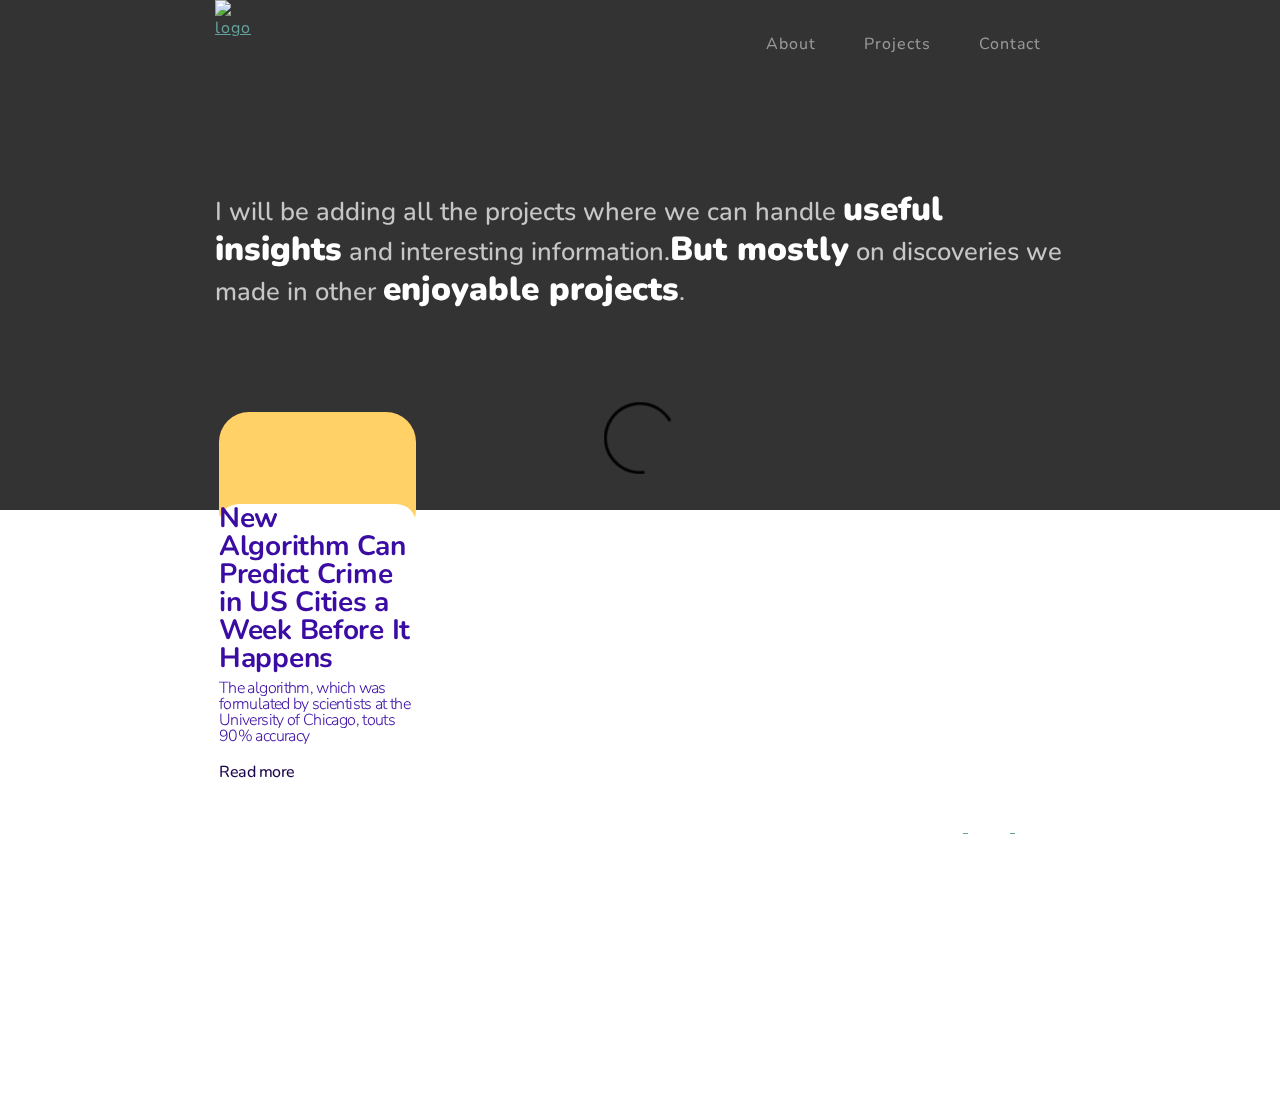
==== projects.html @ 94b62628 "finish the portfolio site, for several case, now we need to work in the template" ====
<!DOCTYPE html>
<html lang="en">
    <head>
        <meta charset="utf-8" />
        <meta name="viewport" content="width=device-width, initial-scale=1, shrink-to-fit=no" />
        <title>Transform your data, into actionable insights </title>
        <meta name="description" content="We develop a method that helps us to analyse big 
        amounts of data, extracting and transforming it, to 
        generate actionable insights that help us to make 
        better decisions for our organizations." />
        <meta name="Josh" content="" />
        <title>Josh Portfolio</title>
        <link rel="icon" type="image/x-icon" href="assets/favicon.ico" />
        <!-- Font Awesome icons (free version)-->
        <script src="https://use.fontawesome.com/releases/v6.1.0/js/all.js" crossorigin="anonymous"></script>
        <!-- Google fonts-->
        <link href="https://fonts.googleapis.com/css?family=Varela+Round" rel="stylesheet" />
        <link href="https://fonts.googleapis.com/css?family=Nunito:200,200i,300,300i,400,400i,600,600i,700,700i,800,800i,900,900i" rel="stylesheet" />
        <!-- Core theme CSS (includes Bootstrap)-->
        <link href="css/styles.css" rel="stylesheet" />

        <!-- personal css -->
        <link href="css/main.css" rel="stylesheet" />
        
        <link rel = "icon" href = "assets/favicon.png"
                type = "image/x-icon"> 

                <!-- animate CSS -->
       <link
            rel="stylesheet"
            href="https://cdnjs.cloudflare.com/ajax/libs/animate.css/4.1.1/animate.min.css"
            />

            <!-- components loading -->
        <script src="component/project_box.js"></script>

    </head>
    <body id="page-top">
        <!-- Navigation-->   
            
        <nav class=" navbar-expand-lg  fixed-top" id="mainNav">
            <div class=" grid_title">
                <div class="span-col-2 span-col-1-md span-col-2-sm"></div>
                <div class="span-col-4 span-col-4-md span-col-4-sm">
                    <a class=" " href="index.html">
                        <img class="logo_icono animate__animated animate__pulse " src="assets/favicon.png" alt="logo" >
                    </a>
                    
                </div>
                <div class="span-col-4 span-col-4-md span-col-4-sm navbar_right_mobile">
                    <button class="navbar-toggler navbar-toggler-left ms-auto" type="button" data-bs-toggle="collapse" data-bs-target="#navbarResponsive" aria-controls="navbarResponsive" aria-expanded="false" aria-label="Toggle navigation">
                        
                        <i class="fas fa-bars"></i>
                    </button>
                    <div class="collapse navbar-collapse" id="navbarResponsive">
                        <ul class="navbar-nav ms-auto ">
                            <li class="nav-item"><a class="nav-link animation_text" href="about.html">About</a></li>
                            <li class="nav-item"><a class="nav-link animation_text" href="projects.html">Projects</a></li>
                            <li class="nav-item"><a class="nav-link animation_text" href="contact.html">Contact</a></li>
                        </ul>
                    </div>
                </div>
                <div class="span-col-2 span-col-1-md span-col-2-sm"></div>
            </div>
        </nav>

        <!-- Masthead-->
        <section >

            <div class="project_box_margin"></div>
             <!-- video background -->
            <div class="video-wrapper">
                    <video id="bgVideo" controls="false" preload="true" autoplay loop muted>
                        <source src="assets\main comp.mp4" type="video/mp4" /> 
                        <!-- <source src="Home_Page.ogv" type="video/ogv" />    
                        <source src="Home_Page.webm" type="video/webm" />  -->    
                    </video>
            </div>

            <!-- grid-item copy-container -->
                <div class=" grid_title project_box_margin"> 
                    <div class="span-col-2 span-col-1-md span-col-2-sm"></div> 
                    <!-- copy-container -->
                    
                    <div class="span-col-8-lg span-col-10-md span-col-8-sm">
                        
                        <h1 class="Projects_title">
                            I will be adding all the projects where we can handle <strong class="animation_text_v2">useful insights</strong>
                             and interesting information.<strong class="animation_text_v2">But mostly</strong> 
                             on discoveries we made in other <strong class="animation_text_v2">enjoyable projects</strong>.
                        </h1>                  
                    </div> 
                    <div class="span-col-2 span-col-1-md span-col-2-sm"></div> 
                </div> 

                <!-- seccion de los Portfolio -->
                <div class="project_background_portfolio"></div>
                <div class="grid_title  ">
                    
                    <div class="span-col-2 span-col-1-md span-col-2-sm"></div> 
                    <div class="span-col-8-lg span-col-10-md span-col-8-sm">
                        <div class="grid_title">
                            <div class="span-col-3-lg span-col-6-md span-col-12-sm box_project">
                                <div class="box_cards">
                                    <div class="inside_box">
                                        <img src="assets/Starting poin-07.png" alt="" class="max_size_projects_image">
                                    </div>
                                    <div class="title_projects">
                                        <h3 class="animation_text_v2 h3_projects" href="./template_cases.html">New Algorithm Can Predict Crime in US Cities a Week Before It Happens</h3>
                                        <p class="p_projects">The algorithm, which was formulated by scientists at the University of Chicago, touts 90% accuracy</p>
                                        <a class="read_more_link animation_text_v2" href="./template_cases.html">Read more</a>
                                        
                                    </div>
                                </div>
                            </div>
                            <div class="span-col-3-lg">
                                <Project-box></Project-box>
                            </div>
                            <div class="span-col-3-lg">
                                <Project-box></Project-box>
                            </div>
                            <div class="span-col-3-lg">
                                <Project-box></Project-box>
                            </div>
                        </div>
                    </div>
                    <div class="span-col-2 span-col-1-md span-col-2-sm"></div> 
                    <!-- </div> -->
                </div>
            
        </section>
       

       


       
        <!-- Footer-->
        <footer class="fixed-bottom ">
            <div class="container mb-5 grid_title">
                    
                <div class="span-col-2 span-col-1 span-col-1-sm"></div>
                <div class="span-col-4 span-col-4-md"></div>
                <div class="span-col-4 ms-auto span-col-4-md span-col-10-sm">
                    <!-- behance -->
                <a href="https://www.behance.net/hannsflip">
                    <svg width="42" height="48" viewBox="0 0 41 48"  xmlns="http://www.w3.org/2000/svg" >
                        <path class="animation_text" d="M17.0681 27.4688C17.0681 29.2781 15.7868 29.85 14.2127 29.85H10.0853V24.8906H14.2951C15.9973 24.9 17.0681 25.6219 17.0681 27.4688V27.4688ZM16.3634 19.7531C16.3634 18.0937 15.1096 17.7 13.7185 17.7H10.0944V21.9H14.0022C15.3842 21.9 16.3634 21.2812 16.3634 19.7531V19.7531ZM28.4712 21.9281C26.7964 21.9281 25.6799 22.9969 25.5701 24.7125H31.2625C31.1069 22.9781 30.2283 21.9281 28.4712 21.9281ZM41 7.5V40.5C41 42.9844 39.0324 45 36.6071 45H4.39286C1.96763 45 0 42.9844 0 40.5V7.5C0 5.01562 1.96763 3 4.39286 3H36.6071C39.0324 3 41 5.01562 41 7.5ZM24.8654 17.3438H31.9855V15.5719H24.8654V17.3438ZM20.9301 27.6844C20.9301 25.425 19.8868 23.475 17.727 22.8469C19.3011 22.0781 20.1248 21.1875 20.1248 19.3781C20.1248 15.7969 17.5165 14.925 14.5056 14.925H6.22321V32.925H14.7435C17.9375 32.9063 20.9301 31.3406 20.9301 27.6844V27.6844ZM34.7768 26.2969C34.7768 22.4438 32.5712 19.2281 28.5902 19.2281C24.7098 19.2281 22.0833 22.2094 22.0833 26.1281C22.0833 30.1875 24.5817 32.9719 28.5902 32.9719C31.6286 32.9719 33.5962 31.575 34.548 28.5844H31.4638C31.1252 29.7 29.7616 30.2812 28.7 30.2812C26.65 30.2812 25.5792 29.0531 25.5792 26.9719H34.7493C34.7585 26.7563 34.7768 26.5219 34.7768 26.2969Z" fill="white" fill-opacity="0.7"/>
                    </svg>
                </a>
                <a href="https://github.com/hannsflip">
                    <!-- github -->
                    <svg width="42" height="48" viewBox="0 0 42 48" fill="none" xmlns="http://www.w3.org/2000/svg">
                        <path class="animation_text" d="M37.5 3H4.5C2.01562 3 0 5.01562 0 7.5V40.5C0 42.9844 2.01562 45 4.5 45H37.5C39.9844 45 42 42.9844 42 40.5V7.5C42 5.01562 39.9844 3 37.5 3ZM25.9969 38.9719C25.2094 39.1125 24.9187 38.625 24.9187 38.2219C24.9187 37.7156 24.9375 35.1281 24.9375 33.0375C24.9375 31.575 24.45 30.6469 23.8781 30.1594C27.3469 29.775 31.0031 29.2969 31.0031 23.3063C31.0031 21.6 30.3938 20.7469 29.4 19.65C29.5594 19.2469 30.0937 17.5875 29.2406 15.4313C27.9375 15.0281 24.9563 17.1094 24.9563 17.1094C23.7188 16.7625 22.3781 16.5844 21.0563 16.5844C19.7344 16.5844 18.3937 16.7625 17.1562 17.1094C17.1562 17.1094 14.175 15.0281 12.8719 15.4313C12.0188 17.5781 12.5438 19.2375 12.7125 19.65C11.7188 20.7469 11.25 21.6 11.25 23.3063C11.25 29.2688 14.7469 29.775 18.2156 30.1594C17.7656 30.5625 17.3625 31.2562 17.2219 32.25C16.3312 32.6531 14.0531 33.3469 12.6937 30.9469C11.8406 29.4656 10.3031 29.3438 10.3031 29.3438C8.78438 29.325 10.2 30.3 10.2 30.3C11.2125 30.7688 11.925 32.5687 11.925 32.5687C12.8344 35.3531 17.1844 34.4156 17.1844 34.4156C17.1844 35.7188 17.2031 37.8375 17.2031 38.2219C17.2031 38.625 16.9219 39.1125 16.125 38.9719C9.9375 36.9 5.60625 31.0125 5.60625 24.1312C5.60625 15.525 12.1875 8.99063 20.7938 8.99063C29.4 8.99063 36.375 15.525 36.375 24.1312C36.3844 31.0125 32.1844 36.9094 25.9969 38.9719ZM16.8 33.2438C16.6219 33.2813 16.4531 33.2062 16.4344 33.0844C16.4156 32.9437 16.5375 32.8219 16.7156 32.7844C16.8938 32.7656 17.0625 32.8406 17.0812 32.9625C17.1094 33.0844 16.9875 33.2063 16.8 33.2438ZM15.9094 33.1594C15.9094 33.2813 15.7687 33.3844 15.5812 33.3844C15.375 33.4031 15.2344 33.3 15.2344 33.1594C15.2344 33.0375 15.375 32.9344 15.5625 32.9344C15.7406 32.9156 15.9094 33.0188 15.9094 33.1594ZM14.625 33.0563C14.5875 33.1781 14.4 33.2344 14.2406 33.1781C14.0625 33.1406 13.9406 33 13.9781 32.8781C14.0156 32.7563 14.2031 32.7 14.3625 32.7375C14.55 32.7938 14.6719 32.9344 14.625 33.0563ZM13.4719 32.55C13.3875 32.6531 13.2094 32.6344 13.0687 32.4938C12.9281 32.3719 12.8906 32.1937 12.9844 32.1094C13.0687 32.0062 13.2469 32.025 13.3875 32.1656C13.5094 32.2875 13.5562 32.475 13.4719 32.55ZM12.6188 31.6969C12.5344 31.7531 12.375 31.6969 12.2719 31.5563C12.1687 31.4156 12.1687 31.2563 12.2719 31.1906C12.375 31.1063 12.5344 31.1719 12.6188 31.3125C12.7219 31.4531 12.7219 31.6219 12.6188 31.6969V31.6969ZM12.0094 30.7875C11.925 30.8719 11.7844 30.825 11.6812 30.7312C11.5781 30.6094 11.5594 30.4687 11.6437 30.4031C11.7281 30.3187 11.8687 30.3656 11.9719 30.4594C12.075 30.5812 12.0938 30.7219 12.0094 30.7875ZM11.3813 30.0938C11.3438 30.1781 11.2219 30.1969 11.1187 30.1312C10.9969 30.075 10.9406 29.9719 10.9781 29.8875C11.0156 29.8312 11.1188 29.8031 11.2406 29.85C11.3625 29.9156 11.4188 30.0187 11.3813 30.0938Z" fill="white" fill-opacity="0.7"/>
                    </svg>
                </a>
                <a href="https://www.linkedin.com/in/hanns-juarez/">
                    <!-- linkedin -->
                    <svg width="42" height="42" viewBox="0 0 42 42" fill="none" xmlns="http://www.w3.org/2000/svg">
                        <path class="animation_text" d="M39 0H2.99062C1.34062 0 0 1.35938 0 3.02813V38.9719C0 40.6406 1.34062 42 2.99062 42H39C40.65 42 42 40.6406 42 38.9719V3.02813C42 1.35938 40.65 0 39 0ZM12.6937 36H6.46875V15.9562H12.7031V36H12.6937ZM9.58125 13.2188C7.58437 13.2188 5.97188 11.5969 5.97188 9.60938C5.97188 7.62187 7.58437 6 9.58125 6C11.5687 6 13.1906 7.62187 13.1906 9.60938C13.1906 11.6062 11.5781 13.2188 9.58125 13.2188V13.2188ZM36.0281 36H29.8031V26.25C29.8031 23.925 29.7562 20.9344 26.5687 20.9344C23.325 20.9344 22.8281 23.4656 22.8281 26.0813V36H16.6031V15.9562H22.575V18.6937H22.6594C23.4937 17.1187 25.5281 15.4594 28.5563 15.4594C34.8563 15.4594 36.0281 19.6125 36.0281 25.0125V36V36Z" fill="white" fill-opacity="0.7"/>
                    </svg>
                </a>
                </div>
                
                <div class="span-col-2 span-col-1"></div>
            </div>
        </footer>
        <!-- Bootstrap core JS-->
        <script src="https://cdn.jsdelivr.net/npm/bootstrap@5.1.3/dist/js/bootstrap.bundle.min.js"></script>
        <!-- Core theme JS-->
        <script src="js/scripts.js"></script>
        <script src="https://cdn.startbootstrap.com/sb-forms-latest.js"></script>
    </body>
</html>
---- css/main.css ----
@import url("https://fonts.googleapis.com/css2?family=Heebo:wght@100;300;500;700;900&family=Open+Sans:wght@300;400;600;800&family=Yellowtail&display=swap");
/* hover animation */
.animation_text:hover {
  -webkit-animation: text-shadow 1.5s ease-in-out infinite;
          animation: text-shadow 1.5s ease-in-out infinite;
  font-weight: 900;
  line-height: 1;
}

.animation_text_v2:hover {
  -webkit-animation: text-shadow 1.5s ease-in-out infinite;
          animation: text-shadow 1.5s ease-in-out infinite;
  font-weight: 500;
  line-height: 1;
}

@-webkit-keyframes text-shadow {
  0% {
    fill: #fefc4b;
    -webkit-transform: translateY(0);
            transform: translateY(0);
    text-shadow: 0 0 0 #0c2ffb,  0 0 0 #2cfcfd,  0 0 0 #6610f2,  0 0 0 #fefc4b;
  }
  20% {
    fill: #0c2ffb;
    -webkit-transform: translateY(0.3em);
            transform: translateY(0.3em);
    text-shadow: 0 0.125em 0 #0c2ffb,  0 0.25em 0 #2cfcfd,  0 -0.125em 0 #6610f2,  0 -0.25em 0 #fefc4b;
  }
  40% {
    -webkit-transform: translateY(0em);
            transform: translateY(0em);
    text-shadow: 0 -0.0625em 0 #0c2ffb,  0 -0.125em 0 #2cfcfd,  0 0.0625em 0 #6610f2,  0 0.125em 0 #fefc4b;
  }
  60% {
    fill: #0c2ffb;
    -webkit-transform: translateY(-0.3em);
            transform: translateY(-0.3em);
    text-shadow: 0 0.03125em 0 #0c2ffb,  0 0.0625em 0 #2cfcfd,  0 -0.03125em 0 #6610f2,  0 -0.0625em 0 #fefc4b;
  }
  80% {
    fill: #fefc4b;
    -webkit-transform: translateY(0);
            transform: translateY(0);
    text-shadow: 0 0 0 #0c2ffb,  0 0 0 #2cfcfd,  0 0 0 #6610f2,  0 0 0 #fefc4b;
  }
}

@keyframes text-shadow {
  0% {
    fill: #fefc4b;
    -webkit-transform: translateY(0);
            transform: translateY(0);
    text-shadow: 0 0 0 #0c2ffb,  0 0 0 #2cfcfd,  0 0 0 #6610f2,  0 0 0 #fefc4b;
  }
  20% {
    fill: #0c2ffb;
    -webkit-transform: translateY(0.3em);
            transform: translateY(0.3em);
    text-shadow: 0 0.125em 0 #0c2ffb,  0 0.25em 0 #2cfcfd,  0 -0.125em 0 #6610f2,  0 -0.25em 0 #fefc4b;
  }
  40% {
    -webkit-transform: translateY(0em);
            transform: translateY(0em);
    text-shadow: 0 -0.0625em 0 #0c2ffb,  0 -0.125em 0 #2cfcfd,  0 0.0625em 0 #6610f2,  0 0.125em 0 #fefc4b;
  }
  60% {
    fill: #0c2ffb;
    -webkit-transform: translateY(-0.3em);
            transform: translateY(-0.3em);
    text-shadow: 0 0.03125em 0 #0c2ffb,  0 0.0625em 0 #2cfcfd,  0 -0.03125em 0 #6610f2,  0 -0.0625em 0 #fefc4b;
  }
  80% {
    fill: #fefc4b;
    -webkit-transform: translateY(0);
            transform: translateY(0);
    text-shadow: 0 0 0 #0c2ffb,  0 0 0 #2cfcfd,  0 0 0 #6610f2,  0 0 0 #fefc4b;
  }
}

.box_project {
  position: relative;
}

.box_project .inside_box {
  background-color: #FFD166;
  border-radius: 30px;
  padding: 5vw;
  width: auto;
  position: relative;
  top: 2vw;
}

.box_project .max_size_projects_image {
  width: 10vw;
  height: auto;
  position: absolute;
  top: -2em;
}

.box_project .title_projects {
  background-color: white;
  width: 100%;
  border-radius: 20px;
  color: #3A0CA3;
  position: relative;
  bottom: 10px;
  font-weight: 700;
}

.project_title {
  min-height: 5.5rem;
}

.project_background_portfolio {
  background-color: white;
  -webkit-transform: translate(0, 10vw);
          transform: translate(0, 10vw);
  width: 100%;
  height: 600px;
  position: absolute;
}

.Projects_title {
  color: rgba(255, 255, 255, 0.726);
  font-weight: 500;
  font-size: 2vw;
  letter-spacing: 0.0em;
  margin-top: 5.5rem;
}

.Projects_title strong {
  font-weight: 900;
  color: white;
  font-size: 2.6vw;
}

.project_box_margin {
  margin-top: 8vw;
  margin-bottom: 5vw;
}

.box_cards {
  margin: 4px;
}

.h3_projects {
  letter-spacing: -0.01em;
  font-weight: 700;
  line-height: 1;
}

.p_projects {
  letter-spacing: -0.04em;
  font-weight: 300;
  line-height: 1;
}

.read_more_link {
  letter-spacing: -0.03em;
  font-weight: 500;
  color: #1b064d;
  text-decoration: none;
  line-height: 1;
}

.inside_template_image {
  width: 4vw;
  position: relative;
}

.logo_icono {
  max-width: 3em;
}

#bgVideo {
  position: absolute;
  right: 0;
  bottom: 0;
  min-width: 100%;
  min-height: 100%;
  width: auto;
  height: auto;
  pointer-events: none;
  z-index: -1;
}

#wrapper_main_text {
  position: relative;
  z-index: 6;
  text-align: center;
  color: white;
}

.margin_cover {
  margin-top: 40vh;
}

.copy_text {
  color: white;
  font-family: 'Heebo', sans-serif, 'Yellowtail';
  font-weight: 300;
}

.copy_text strong {
  font-weight: 700;
}

.btn-custum {
  font-family: 'Heebo', sans-serif, 'Yellowtail';
  font-weight: 300;
  font-size: 1em;
}

.footer_sticky {
  position: fixed;
  bottom: 0;
  right: 0;
  text-align: right;
}

.container_image {
  position: initial;
  grid-area: "area_imagen";
}

.copy-container {
  grid-area: "area_copy";
}

.grid_title {
  display: -ms-grid;
  display: grid;
  -ms-grid-columns: (1fr)[12];
      grid-template-columns: repeat(12, 1fr);
  grid-gap: 10px;
  max-width: 1900px;
}

.span-col-2 {
  grid-column: span 2 / auto;
}

.span-col-5-lg {
  grid-column: span 5 / auto;
}

.span-col-3-lg {
  grid-column: span 3 / auto;
}

.span-col-4 {
  grid-column: span 4 / auto;
}

.main_box {
  margin-top: 10%;
}

@media (max-aspect-radio: 16 / 9) {
  .bgVideo {
    width: auto;
    height: 100%;
  }
}

@media only screen and (min-width: 1200px) {
  .copy_text {
    font-size: 2.5vw;
  }
  .LetsGo {
    font-size: 1vw;
  }
  .main_art {
    width: 30vw;
    margin: 0;
    position: relative;
    right: 4vw;
    top: -8vw;
    height: auto;
    -webkit-box-align: center;
        -ms-flex-align: center;
            align-items: center;
  }
  .grid_title {
    display: -ms-grid;
    display: grid;
    -ms-grid-columns: (1fr)[12];
        grid-template-columns: repeat(12, 1fr);
    grid-gap: 10px;
    max-width: 1900px;
  }
  .span-col-2 {
    grid-column: span 2 / auto;
  }
  .span-col-10-lg {
    grid-column: span 10 / auto;
  }
  .span-col-5-lg {
    grid-column: span 5 / auto;
  }
  .span-col-3-lg {
    grid-column: span 3 / auto;
  }
  .span-col-4 {
    grid-column: span 4 / auto;
  }
  .span-col-8-lg {
    grid-column: span 8 / auto;
  }
  .main_box {
    margin-top: 15%;
  }
}

@media only screen and (max-width: 1200px) and (min-width: 990px) {
  .copy_text {
    font-size: 4.5vw;
  }
  .LetsGo {
    font-size: 1.5vw;
  }
  .main_art {
    width: 40vw;
    margin-top: -6vw;
    position: relative;
    height: auto;
    -webkit-box-align: center;
        -ms-flex-align: center;
            align-items: center;
  }
  .grid_title {
    display: -ms-grid;
    display: grid;
    -ms-grid-columns: (1fr)[12];
        grid-template-columns: repeat(12, 1fr);
    grid-gap: 10px;
    max-width: 1900px;
  }
  .span-col-1-md {
    grid-column: span 1 / auto;
  }
  .span-col-2 {
    grid-column: span 2 / auto;
  }
  .span-col-10-md {
    grid-column: span 10 / auto;
  }
  .span-col-6-md {
    grid-column: span 6 / auto;
  }
  .span-col-4-md {
    grid-column: span 4 / auto;
  }
  .span-col-5-md {
    grid-column: span 5 / auto;
  }
  .main_box {
    margin-top: 30%;
  }
}

@media only screen and (max-width: 990px) {
  .main_art {
    width: 50vw;
    margin: 0;
    position: relative;
    right: 6vw;
    top: -4vw;
    height: auto;
    -webkit-box-align: center;
        -ms-flex-align: center;
            align-items: center;
    margin-top: 20vw;
  }
  .grid_title {
    display: -ms-grid;
    display: grid;
    -ms-grid-columns: (1fr)[12];
        grid-template-columns: repeat(12, 1fr);
    grid-gap: 10px;
    max-width: 1900px;
    grid-row-end: auto;
  }
  .span-col-1-sm {
    grid-column: span 1 / auto;
  }
  .span-col-5-sm {
    grid-column: span 5 / auto;
  }
  .span-col-8-sm {
    grid-column: span 8 / auto;
  }
  .span-col-2-sm {
    grid-column: span 2 / auto;
  }
  .span-col-12-sm {
    grid-column: span 12 / auto;
  }
  .span-col-12-sm-inverted {
    grid-column: span 12 / auto;
    -webkit-box-ordinal-group: 0;
        -ms-flex-order: -1;
            order: -1;
  }
  .span-col-10-sm {
    grid-column: span 10 / auto;
  }
  .span-col-4-sm {
    grid-column: span 4 / auto;
  }
  .span-col-10-sm :nth-child(1) {
    -webkit-box-ordinal-group: 0;
        -ms-flex-order: -1;
            order: -1;
  }
  .main_box {
    margin-top: 0%;
  }
  .copy_text {
    text-align: center;
  }
  .mobile_center {
    text-align: center;
    display: -webkit-box;
    display: -ms-flexbox;
    display: flex;
    -webkit-box-align: center;
        -ms-flex-align: center;
            align-items: center;
    -webkit-box-pack: center;
        -ms-flex-pack: center;
            justify-content: center;
  }
  .imagen_mobile {
    display: -webkit-box;
    display: -ms-flexbox;
    display: flex;
    -webkit-box-align: center;
        -ms-flex-align: center;
            align-items: center;
    -webkit-box-pack: center;
        -ms-flex-pack: center;
            justify-content: center;
  }
  .navbar_right_mobile {
    text-align: right;
  }
  .Projects_title {
    font-size: 3.5vw;
    letter-spacing: 0.0em;
  }
  .Projects_title strong {
    font-size: 5vw;
  }
}

.grid_projects {
  display: -ms-grid;
  display: grid;
  -ms-grid-columns: (1fr)[4];
      grid-template-columns: repeat(4, 1fr);
  grid-gap: 10px;
}

#mainNav .navbar-toggler {
  margin-top: 7px;
}
/*# sourceMappingURL=main.css.map */
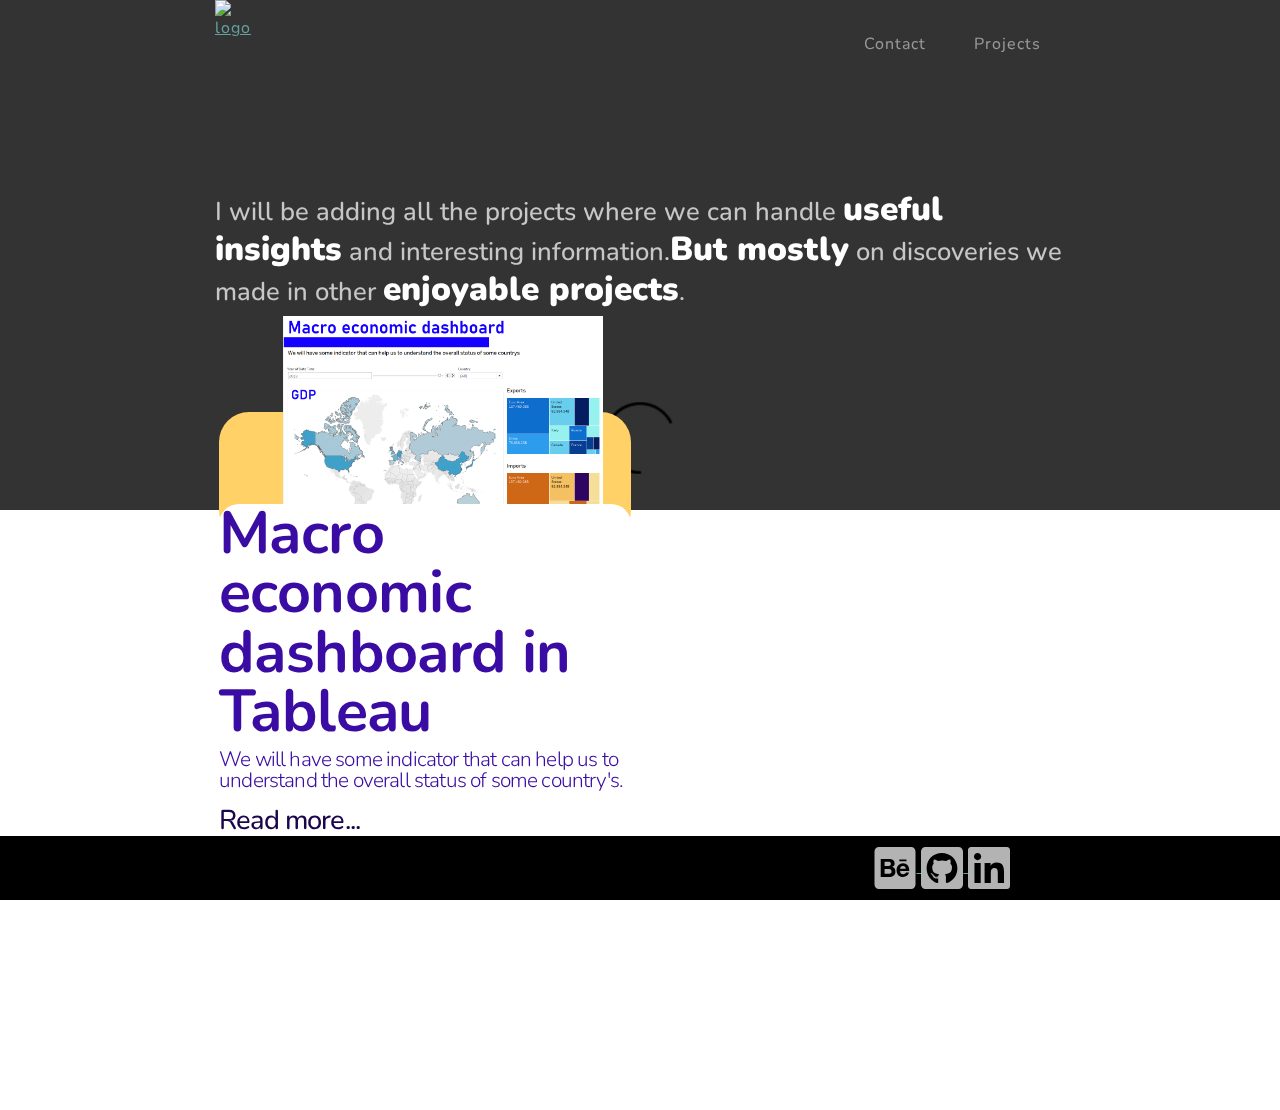
==== commit 2dd8b3c3: "finishing the 1st part of the portfolio" ====
--- a/projects.html
+++ b/projects.html
@@ -54,9 +54,9 @@
                     </button>
                     <div class="collapse navbar-collapse" id="navbarResponsive">
                         <ul class="navbar-nav ms-auto ">
-                            <li class="nav-item"><a class="nav-link animation_text" href="about.html">About</a></li>
+                            <li class="nav-item"><a class="nav-link animation_text" href="about.html"> Contact</a></li>
                             <li class="nav-item"><a class="nav-link animation_text" href="projects.html">Projects</a></li>
-                            <li class="nav-item"><a class="nav-link animation_text" href="contact.html">Contact</a></li>
+                            <!-- <li class="nav-item"><a class="nav-link animation_text" href="contact.html">About</a></li> -->
                         </ul>
                     </div>
                 </div>
@@ -100,15 +100,15 @@
                     <div class="span-col-2 span-col-1-md span-col-2-sm"></div> 
                     <div class="span-col-8-lg span-col-10-md span-col-8-sm">
                         <div class="grid_title">
-                            <div class="span-col-3-lg span-col-6-md span-col-12-sm box_project">
+                            <div class="span-col-6-lg span-col-6-md span-col-12-sm box_project">
                                 <div class="box_cards">
                                     <div class="inside_box">
-                                        <img src="assets/Starting poin-07.png" alt="" class="max_size_projects_image">
+                                        <img src="assets/Macro economic dashboard.png" alt="" class="max_size_projects_image">
                                     </div>
                                     <div class="title_projects">
-                                        <h3 class="animation_text_v2 h3_projects" href="./template_cases.html">New Algorithm Can Predict Crime in US Cities a Week Before It Happens</h3>
-                                        <p class="p_projects">The algorithm, which was formulated by scientists at the University of Chicago, touts 90% accuracy</p>
-                                        <a class="read_more_link animation_text_v2" href="./template_cases.html">Read more</a>
+                                        <h3 class="animation_text_v2 h3_projects" href="./template_cases.html">Macro economic dashboard in Tableau</h3>
+                                        <p class="p_projects">We will have some indicator that can help us to understand the overall status of some country's.</p>
+                                        <a class="read_more_link animation_text_v2" href="./template_cases.html">Read more...</a>
                                         
                                     </div>
                                 </div>
@@ -136,8 +136,8 @@
 
        
         <!-- Footer-->
-        <footer class="fixed-bottom ">
-            <div class="container mb-5 grid_title">
+        <footer class="fixed-bottom footer-box">
+            <div class="container pb-2 pt-2 grid_title">
                     
                 <div class="span-col-2 span-col-1 span-col-1-sm"></div>
                 <div class="span-col-4 span-col-4-md"></div>
--- a/css/main.css
+++ b/css/main.css
@@ -122,10 +122,10 @@
 }
 
 .box_project .max_size_projects_image {
-  width: 10vw;
+  width: 25vw;
   height: auto;
   position: absolute;
-  top: -2em;
+  top: -6em;
 }
 
 .box_project .title_projects {
@@ -151,6 +151,10 @@
   position: absolute;
 }
 
+.template {
+  background-color: white;
+}
+
 .Projects_title {
   color: rgba(255, 255, 255, 0.726);
   font-weight: 500;
@@ -178,12 +182,14 @@
   letter-spacing: -0.01em;
   font-weight: 700;
   line-height: 1;
+  font-size: 3.7em;
 }
 
 .p_projects {
   letter-spacing: -0.04em;
   font-weight: 300;
   line-height: 1;
+  font-size: 1.3em;
 }
 
 .read_more_link {
@@ -192,11 +198,46 @@
   color: #1b064d;
   text-decoration: none;
   line-height: 1;
+  font-size: 1.7em;
+}
+
+input {
+  margin: 0;
+  font-family: inherit;
+  font-size: inherit;
+  line-height: inherit;
+  width: 100%;
+}
+
+textarea {
+  height: 4vw;
+}
+
+.about_art {
+  margin: 0;
+  position: relative;
+  right: -4vw;
+  top: -8vw;
+  height: auto;
+  -webkit-box-align: center;
+  -ms-flex-align: center;
+  align-items: center;
+  width: 20vw;
+  -webkit-transform: rotateZ(15deg);
+          transform: rotateZ(15deg);
 }
 
 .inside_template_image {
   width: 4vw;
   position: relative;
+}
+
+.inside_template_image .main_image_inside_template {
+  width: 4vw;
+}
+
+body {
+  background-color: white;
 }
 
 .logo_icono {
@@ -228,12 +269,6 @@
 
 .copy_text {
   color: white;
-  font-family: 'Heebo', sans-serif, 'Yellowtail';
-  font-weight: 300;
-}
-
-.copy_text strong {
-  font-weight: 700;
 }
 
 .btn-custum {
@@ -264,7 +299,6 @@
   -ms-grid-columns: (1fr)[12];
       grid-template-columns: repeat(12, 1fr);
   grid-gap: 10px;
-  max-width: 1900px;
 }
 
 .span-col-2 {
@@ -318,7 +352,6 @@
     -ms-grid-columns: (1fr)[12];
         grid-template-columns: repeat(12, 1fr);
     grid-gap: 10px;
-    max-width: 1900px;
   }
   .span-col-2 {
     grid-column: span 2 / auto;
@@ -337,6 +370,9 @@
   }
   .span-col-8-lg {
     grid-column: span 8 / auto;
+  }
+  .span-col-6-lg {
+    grid-column: span 6 / auto;
   }
   .main_box {
     margin-top: 15%;
@@ -365,7 +401,6 @@
     -ms-grid-columns: (1fr)[12];
         grid-template-columns: repeat(12, 1fr);
     grid-gap: 10px;
-    max-width: 1900px;
   }
   .span-col-1-md {
     grid-column: span 1 / auto;
@@ -409,7 +444,6 @@
     -ms-grid-columns: (1fr)[12];
         grid-template-columns: repeat(12, 1fr);
     grid-gap: 10px;
-    max-width: 1900px;
     grid-row-end: auto;
   }
   .span-col-1-sm {
@@ -496,4 +530,8 @@
 #mainNav .navbar-toggler {
   margin-top: 7px;
 }
+
+.footer-box {
+  background-color: black;
+}
 /*# sourceMappingURL=main.css.map */